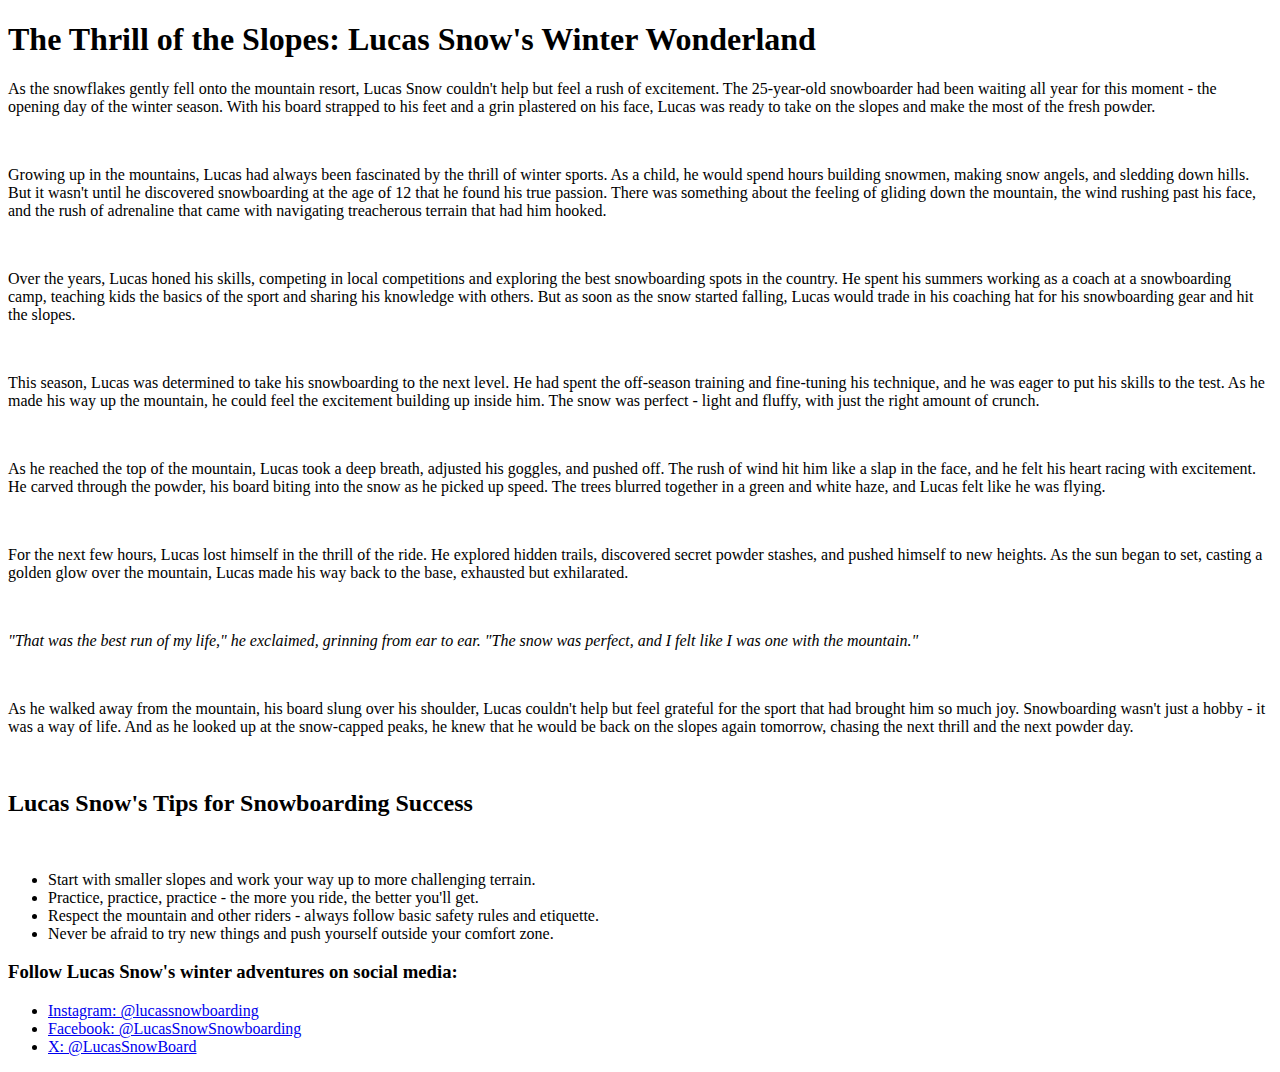
==== about.html @ 1262fd65 "abbout.html + aboutStyle.css commit #1" ====
<!DOCTYPE html>
<html lang="en">

<head>
  <meta charset="UTF-8">
  <meta name="viewport" content="width=device-width, initial-scale=1.0">
  <title>About us</title>
  <link rel="stylesheet" href="Css/style.css">
  <!-- <link rel="stylesheet" href="Css/reset.css"> -->
</head>

<body>

  <article type="text">
    <h1>
      The Thrill of the Slopes:
      Lucas Snow's Winter Wonderland
    </h1>

    <p type="text">
      As the snowflakes gently fell onto the
      mountain resort, Lucas Snow couldn't help but feel
      a rush of excitement. The 25-year-old snowboarder
      had been waiting all year for this moment - the
      opening day of the winter season. With his board
      strapped to his feet and a grin plastered on his
      face, Lucas was ready to take on the slopes and
      make the most of the fresh powder.
    </p>

    <br>

    <p type="text">
      Growing up in the mountains, Lucas had always been
      fascinated by the thrill of winter sports. As a
      child, he would spend hours building snowmen,
      making snow angels, and sledding down hills.
      But it wasn't until he discovered snowboarding
      at the age of 12 that he found his true passion.
      There was something about the feeling of gliding
      down the mountain, the wind rushing past his face,
      and the rush of adrenaline that came with navigating
      treacherous terrain that had him hooked.
    </p>

    <br>

    <p type="text">
      Over the years, Lucas honed his skills, competing in local competitions and exploring the best snowboarding spots
      in the country. He spent his summers working as a coach at a snowboarding camp, teaching kids the basics of the
      sport and sharing his knowledge with others. But as soon as the snow started falling, Lucas would trade in his
      coaching hat for his snowboarding gear and hit the slopes.
    </p>

    <br>

    <p type="text">
      This season, Lucas was determined to take his snowboarding to the next level. He had spent the off-season training
      and fine-tuning his technique, and he was eager to put his skills to the test. As he made his way up the mountain,
      he could feel the excitement building up inside him. The snow was perfect - light and fluffy, with just the right
      amount of crunch.
    </p>

    <br>

    <p type="text">
      As he reached the top of the mountain, Lucas took a deep breath, adjusted his goggles, and pushed off. The rush of
      wind hit him like a slap in the face, and he felt his heart racing with excitement. He carved through the powder,
      his board biting into the snow as he picked up speed. The trees blurred together in a green and white haze, and
      Lucas felt like he was flying.
    </p>

    <br>

    <p type="text">
      For the next few hours, Lucas lost himself in the thrill of the ride. He explored hidden trails, discovered secret
      powder stashes, and pushed himself to new heights. As the sun began to set, casting a golden glow over the
      mountain, Lucas made his way back to the base, exhausted but exhilarated.
    </p>

    <br>

    <p type="text">
      <i>
        "That was the best run of my life," he exclaimed, grinning from ear to ear. "The snow was perfect, and I felt
        like
        I was one with the mountain."
      </i>
    </p>

    <br>

    <p type="text">
      As he walked away from the mountain, his board slung over his shoulder, Lucas couldn't help but feel grateful for
      the sport that had brought him so much joy. Snowboarding wasn't just a hobby - it was a way of life. And as he
      looked up at the snow-capped peaks, he knew that he would be back on the slopes again tomorrow, chasing the next
      thrill and the next powder day.
    </p>

    <br>

    <h2>
      Lucas Snow's Tips for Snowboarding Success
    </h2>

    <br>

    <ul type="list">
      <li>Start with smaller slopes and work your way up to more challenging terrain.</li>
      <li>Practice, practice, practice - the more you ride, the better you'll get.</li>
      <li>Respect the mountain and other riders - always follow basic safety rules and etiquette.</li>
      <li>Never be afraid to try new things and push yourself outside your comfort zone.</li>
    </ul>

    <h3>
      Follow Lucas Snow's winter adventures on social media:
    </h3>

    <ul type="list">
      <li><a href="https://www.instagram.com/">Instagram: @lucassnowboarding</a></li>
      <li><a href="https://www.facebook.com/">Facebook: @LucasSnowSnowboarding</a></li>
      <li><a href="https://x.com/?lang=en">X: @LucasSnowBoard</a></li>
    </ul>
  </article>

  <script src="Js/main.js"></script>
</body>

</html>
---- Css/style.css ----
.text__title {
  font-size: 65px;
  margin-bottom: 10px;
}
.text__subtitle {
}
.text__someInfo {
}
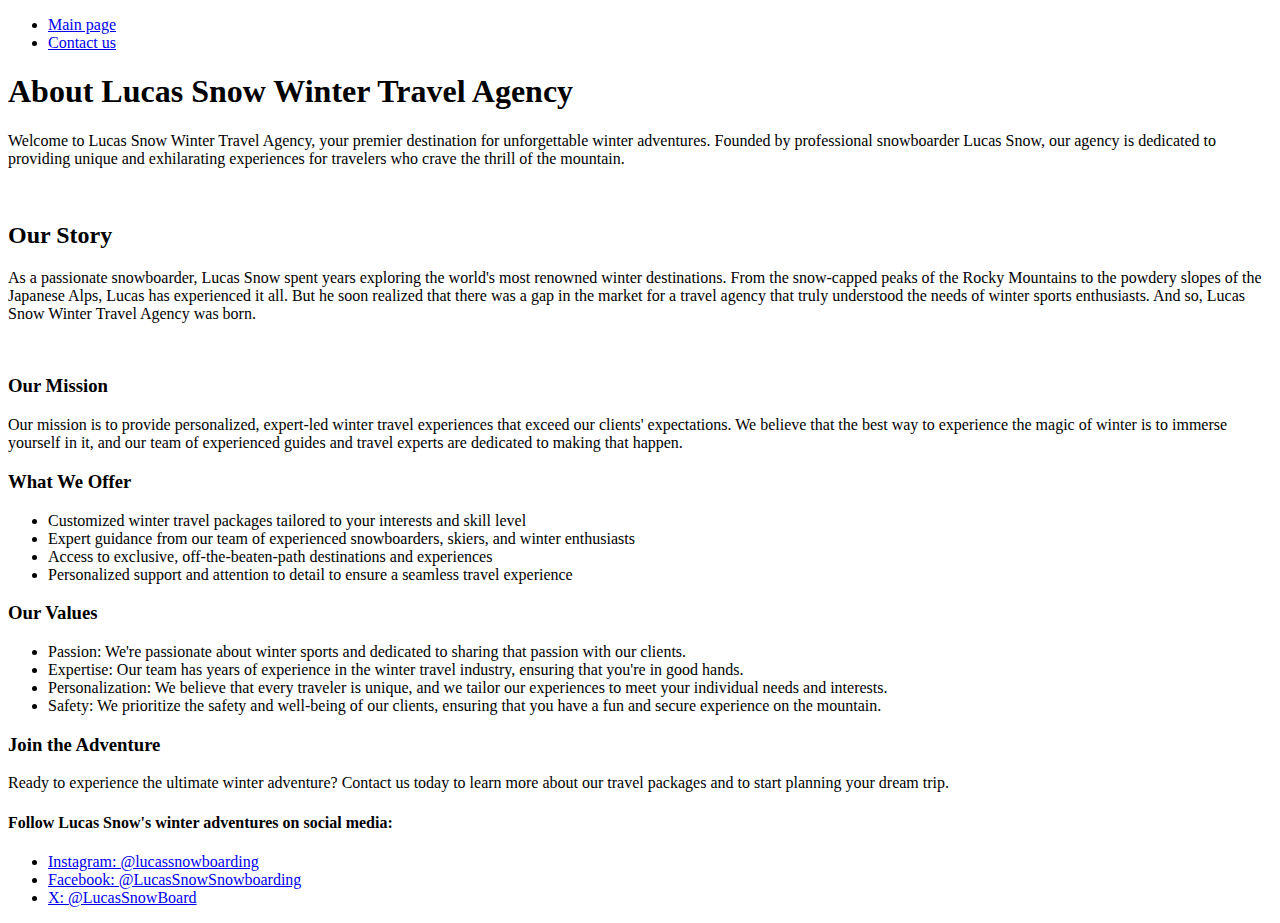
==== commit f8d4791e: "Merge branch 'master' of https://github.com/2labor/WebDew_Project_Burunduchki" ====
--- a/about.html
+++ b/about.html
@@ -5,125 +5,122 @@
   <meta charset="UTF-8">
   <meta name="viewport" content="width=device-width, initial-scale=1.0">
   <title>About us</title>
-  <link rel="stylesheet" href="Css/style.css">
+  <link rel="stylesheet" href="Css/aboutStyle.css">
   <!-- <link rel="stylesheet" href="Css/reset.css"> -->
 </head>
 
 <body>
 
-  <article type="text">
+  <header>
+    <nav class="header__navigation">
+      <ul class="header__list">
+        <li class="header__item">
+          <a href="index.html" class="header__link">Main page</a>
+        </li>
+        <li class="header__item">
+          <a href="contact.html" class="header__link">Contact us</a>
+        </li>
+      </ul>
+    </nav>
+  </header>
+
+  <article>
     <h1>
-      The Thrill of the Slopes:
-      Lucas Snow's Winter Wonderland
+      About Lucas Snow Winter Travel Agency
     </h1>
 
-    <p type="text">
-      As the snowflakes gently fell onto the
-      mountain resort, Lucas Snow couldn't help but feel
-      a rush of excitement. The 25-year-old snowboarder
-      had been waiting all year for this moment - the
-      opening day of the winter season. With his board
-      strapped to his feet and a grin plastered on his
-      face, Lucas was ready to take on the slopes and
-      make the most of the fresh powder.
-    </p>
-
-    <br>
-
-    <p type="text">
-      Growing up in the mountains, Lucas had always been
-      fascinated by the thrill of winter sports. As a
-      child, he would spend hours building snowmen,
-      making snow angels, and sledding down hills.
-      But it wasn't until he discovered snowboarding
-      at the age of 12 that he found his true passion.
-      There was something about the feeling of gliding
-      down the mountain, the wind rushing past his face,
-      and the rush of adrenaline that came with navigating
-      treacherous terrain that had him hooked.
-    </p>
-
-    <br>
-
-    <p type="text">
-      Over the years, Lucas honed his skills, competing in local competitions and exploring the best snowboarding spots
-      in the country. He spent his summers working as a coach at a snowboarding camp, teaching kids the basics of the
-      sport and sharing his knowledge with others. But as soon as the snow started falling, Lucas would trade in his
-      coaching hat for his snowboarding gear and hit the slopes.
-    </p>
-
-    <br>
-
-    <p type="text">
-      This season, Lucas was determined to take his snowboarding to the next level. He had spent the off-season training
-      and fine-tuning his technique, and he was eager to put his skills to the test. As he made his way up the mountain,
-      he could feel the excitement building up inside him. The snow was perfect - light and fluffy, with just the right
-      amount of crunch.
-    </p>
-
-    <br>
-
-    <p type="text">
-      As he reached the top of the mountain, Lucas took a deep breath, adjusted his goggles, and pushed off. The rush of
-      wind hit him like a slap in the face, and he felt his heart racing with excitement. He carved through the powder,
-      his board biting into the snow as he picked up speed. The trees blurred together in a green and white haze, and
-      Lucas felt like he was flying.
-    </p>
-
-    <br>
-
-    <p type="text">
-      For the next few hours, Lucas lost himself in the thrill of the ride. He explored hidden trails, discovered secret
-      powder stashes, and pushed himself to new heights. As the sun began to set, casting a golden glow over the
-      mountain, Lucas made his way back to the base, exhausted but exhilarated.
-    </p>
-
-    <br>
-
-    <p type="text">
-      <i>
-        "That was the best run of my life," he exclaimed, grinning from ear to ear. "The snow was perfect, and I felt
-        like
-        I was one with the mountain."
-      </i>
-    </p>
-
-    <br>
-
-    <p type="text">
-      As he walked away from the mountain, his board slung over his shoulder, Lucas couldn't help but feel grateful for
-      the sport that had brought him so much joy. Snowboarding wasn't just a hobby - it was a way of life. And as he
-      looked up at the snow-capped peaks, he knew that he would be back on the slopes again tomorrow, chasing the next
-      thrill and the next powder day.
+    <p>
+      Welcome to Lucas Snow Winter Travel Agency, your premier destination for unforgettable winter adventures. Founded
+      by professional snowboarder Lucas Snow, our agency is dedicated to providing unique and exhilarating experiences
+      for travelers who crave the thrill of the mountain.
     </p>
 
     <br>
 
     <h2>
-      Lucas Snow's Tips for Snowboarding Success
+      Our Story
     </h2>
+
+    <p>
+      As a passionate snowboarder, Lucas Snow spent years exploring the world's most renowned winter destinations. From
+      the snow-capped peaks of the Rocky Mountains to the powdery slopes of the Japanese Alps, Lucas has experienced it
+      all. But he soon realized that there was a gap in the market for a travel agency that truly understood the needs
+      of winter sports enthusiasts. And so, Lucas Snow Winter Travel Agency was born.
+    </p>
 
     <br>
 
-    <ul type="list">
-      <li>Start with smaller slopes and work your way up to more challenging terrain.</li>
-      <li>Practice, practice, practice - the more you ride, the better you'll get.</li>
-      <li>Respect the mountain and other riders - always follow basic safety rules and etiquette.</li>
-      <li>Never be afraid to try new things and push yourself outside your comfort zone.</li>
+    <h3>
+      Our Mission
+    </h3>
+
+    <p>
+      Our mission is to provide personalized, expert-led winter travel experiences that exceed our clients'
+      expectations. We believe that the best way to experience the magic of winter is to immerse yourself in it, and our
+      team of experienced guides and travel experts are dedicated to making that happen.
+    </p>
+
+    <h3>
+      What We Offer
+    </h3>
+
+    <ul>
+      <li>Customized winter travel packages tailored to your interests and skill level</li>
+
+      <li>Expert guidance from our team of experienced snowboarders, skiers, and winter enthusiasts</li>
+
+      <li>Access to exclusive, off-the-beaten-path destinations and experiences</li>
+
+      <li>Personalized support and attention to detail to ensure a seamless travel experience</li>
     </ul>
 
     <h3>
+      Our Values
+    </h3>
+
+    <ul>
+      <li>
+        Passion: We're passionate about winter sports
+        and dedicated to sharing that passion with our clients.
+      </li>
+      <li>
+        Expertise: Our team has years of experience in
+        the winter travel industry, ensuring that you're in good hands.
+      </li>
+      <li>
+        Personalization: We believe that every traveler is unique, and we tailor our experiences to meet your
+        individual needs and interests.
+      </li>
+      <li>
+        Safety: We prioritize the safety and well-being of our clients, ensuring that you have a fun and secure
+        experience on the mountain.
+      </li>
+    </ul>
+
+    <h3>
+      Join the Adventure
+    </h3>
+
+    <p>
+      Ready to experience the ultimate winter adventure? Contact us today to learn more about our travel packages and to
+      start planning your dream trip.
+    </p>
+
+  </article>
+
+  <footer>
+    <h4>
       Follow Lucas Snow's winter adventures on social media:
-    </h3>
+    </h4>
 
     <ul type="list">
       <li><a href="https://www.instagram.com/">Instagram: @lucassnowboarding</a></li>
       <li><a href="https://www.facebook.com/">Facebook: @LucasSnowSnowboarding</a></li>
       <li><a href="https://x.com/?lang=en">X: @LucasSnowBoard</a></li>
     </ul>
-  </article>
+  </footer>
 
   <script src="Js/main.js"></script>
 </body>
 
-</html>+</html>
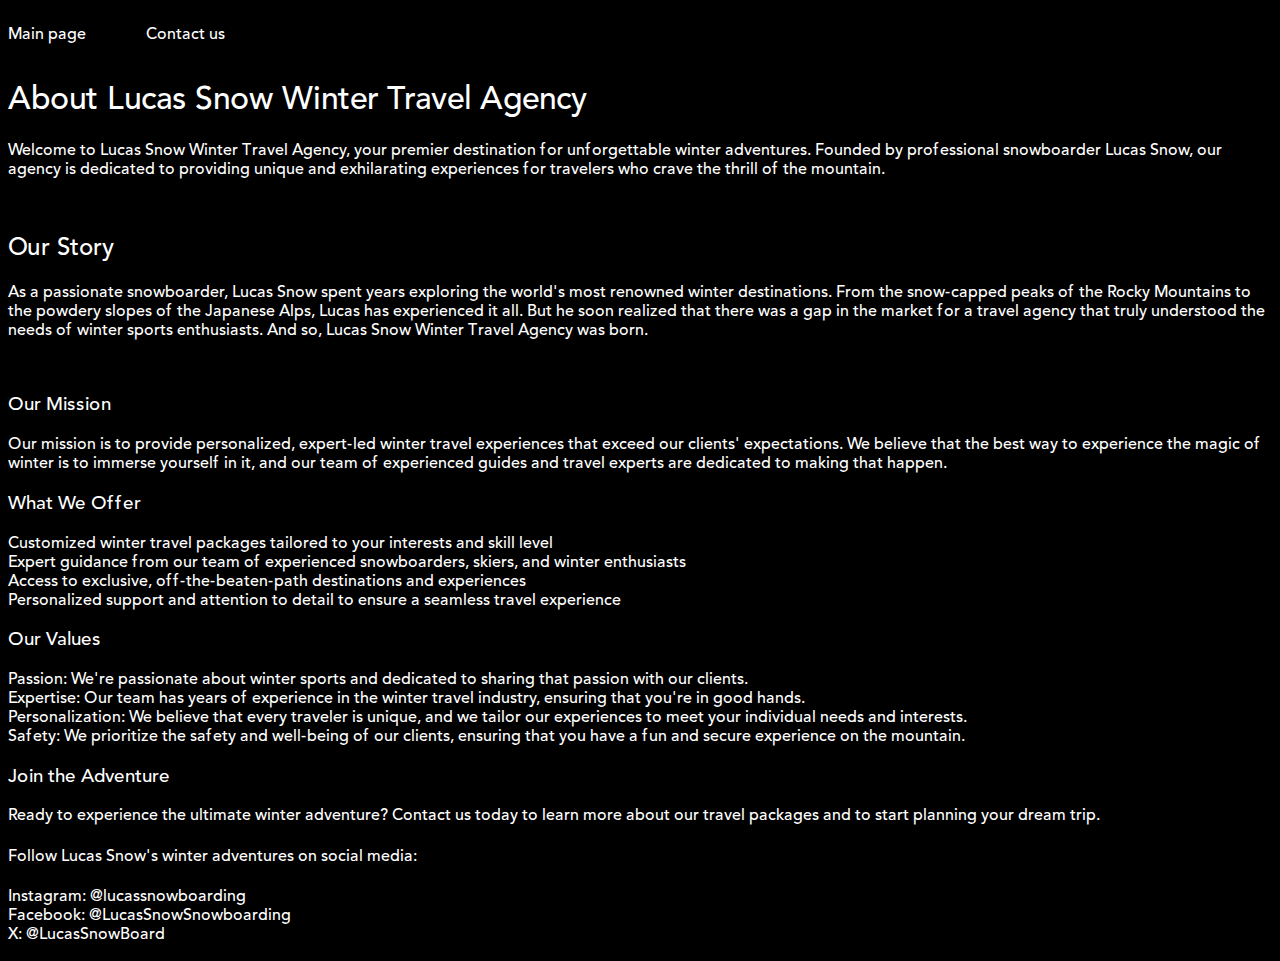
==== commit 357a23f7: "commit #4" ====
--- a/about.html
+++ b/about.html
@@ -6,19 +6,20 @@
   <meta name="viewport" content="width=device-width, initial-scale=1.0">
   <title>About us</title>
   <link rel="stylesheet" href="Css/aboutStyle.css">
+  <link rel="stylesheet" href="Fonts/fonts.css">
   <!-- <link rel="stylesheet" href="Css/reset.css"> -->
 </head>
 
 <body>
 
-  <header>
-    <nav class="header__navigation">
-      <ul class="header__list">
-        <li class="header__item">
-          <a href="index.html" class="header__link">Main page</a>
+  <header class="header">
+    <nav class="header-navigation">
+      <ul class="header-list">
+        <li class="header-item">
+          <a href="index.html" class="header-link">Main page</a>
         </li>
-        <li class="header__item">
-          <a href="contact.html" class="header__link">Contact us</a>
+        <li class="header-item">
+          <a href="contact.html" class="header-link">Contact us</a>
         </li>
       </ul>
     </nav>
@@ -123,4 +124,4 @@
   <script src="Js/main.js"></script>
 </body>
 
-</html>
+</html>--- a/Css/aboutStyle.css
+++ b/Css/aboutStyle.css
@@ -0,0 +1,35 @@
+* {
+  padding: 0;
+}
+
+body {
+  background-color: black;
+  color: white;
+  font-family: 'AvenirLTStd-Medium', serif;;
+}
+
+li {
+  list-style: none;
+}
+
+a {
+  text-decoration: none;
+  color: inherit;
+}
+
+.header {
+  display: flex;
+  justify-content: space-between;
+  align-items: center;
+  margin-top: 10px;
+}
+
+.header-list {
+  display: flex;
+  gap: 60px;
+  list-style: none;
+}
+
+.header-item {
+
+}--- a/Fonts/fonts.css
+++ b/Fonts/fonts.css
@@ -0,0 +1,17 @@
+@font-face {
+  font-family: 'AvenirLTStd-Medium';
+  src: local('AvenirLTStd-Medium'),
+    url('AvenirLTStd-Medium.woff2') format('woff2');
+  font-style: normal;
+  font-weight: 600;
+  font-display: swap;
+}
+
+@font-face {
+  font-family: 'BebasKai';
+  src: local('BebasKai'),
+    url('BebasKai.woff2') format('woff2');
+  font-style: normal;
+  font-weight: 400;
+  font-display: swap;
+}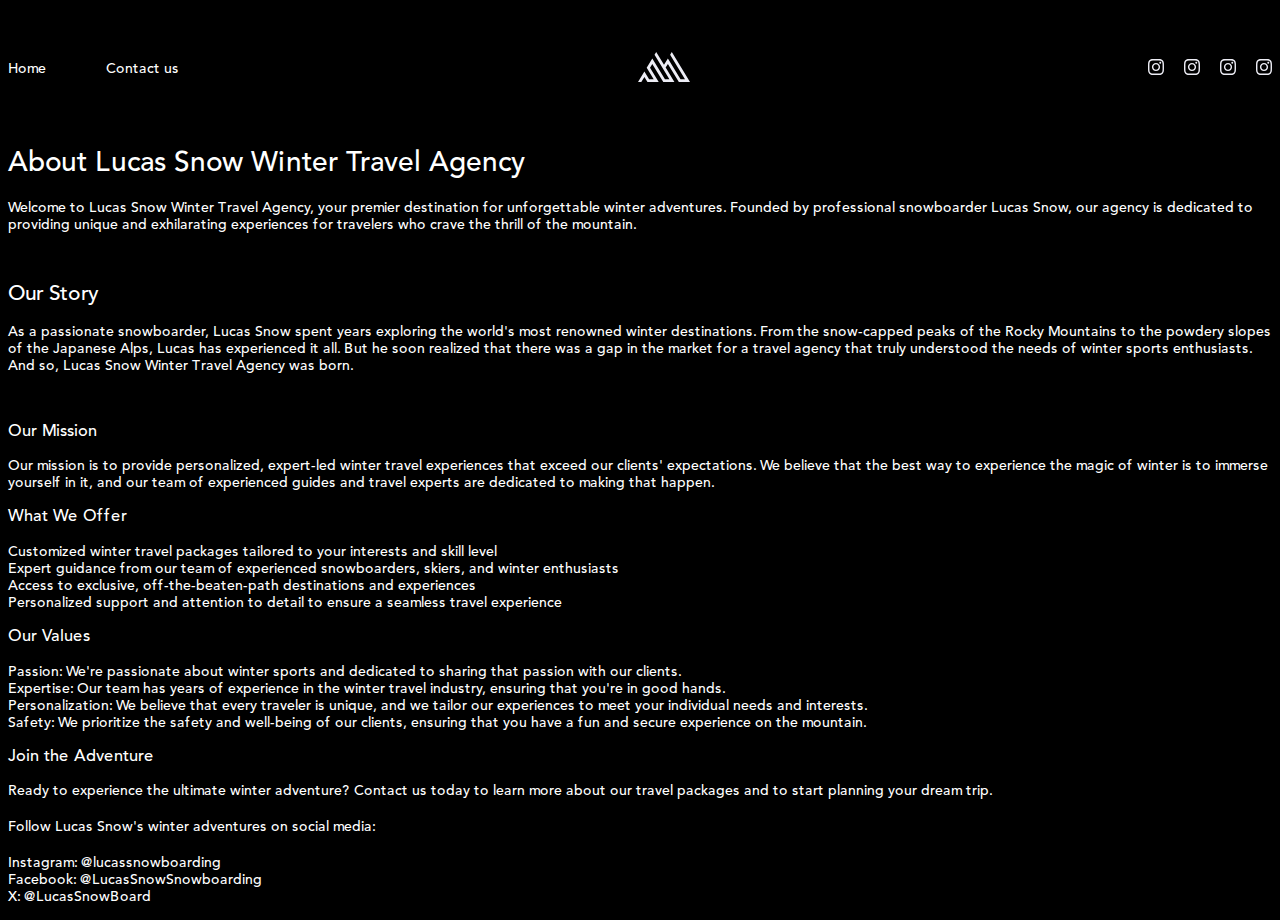
==== commit 4c0f6f69: "Commit #2.3" ====
--- a/about.html
+++ b/about.html
@@ -2,27 +2,75 @@
 <html lang="en">
 
 <head>
+
   <meta charset="UTF-8">
   <meta name="viewport" content="width=device-width, initial-scale=1.0">
+
   <title>About us</title>
+
+  <link rel="stylesheet" href="Css/style.css">
+  <link rel="stylesheet" href="Fonts/fonts.css">
   <link rel="stylesheet" href="Css/aboutStyle.css">
   <link rel="stylesheet" href="Fonts/fonts.css">
-  <!-- <link rel="stylesheet" href="Css/reset.css"> -->
+
+
 </head>
 
 <body>
 
   <header class="header">
-    <nav class="header-navigation">
-      <ul class="header-list">
-        <li class="header-item">
-          <a href="index.html" class="header-link">Main page</a>
+    <nav class="navigation">
+      <ul class="navigation__list">
+        <li class="navigation__item">
+          <a href="index.html" class="navigation__link">Home</a>
         </li>
-        <li class="header-item">
-          <a href="contact.html" class="header-link">Contact us</a>
+        <li class="navigation__item">
+          <a href="contact.html" class="navigation__link">Contact us</a>
         </li>
       </ul>
     </nav>
+    <a href="index.html" class="header__logo">
+      <svg width="52" height="30" viewBox="0 0 52 30" fill="none" xmlns="http://www.w3.org/2000/svg">
+        <g clip-path="url(#clip0_3_50)">
+        <path d="M40.87 30H52L33.7957 0.00018678L32.1284 2.74753L46.9984 27.2525H42.5371L29.898 6.42353L26.0001 12.847L18.2044 0L16.5372 2.74743L31.4073 27.2525H26.9459L14.3066 6.42344L8.68143 15.6936L15.7024 27.2525H11.1301L6.39854 19.4554L0 30H3.33443L6.39854 24.9502L9.46294 30H20.7063L12.0162 15.6929L14.3066 11.9182L25.2787 30H36.4087L27.6672 15.5943L29.898 11.9183L40.87 30Z" fill="#EDEDF5"/>
+        </g>
+        <defs>
+        <clipPath id="clip0_3_50">
+        <rect width="52" height="30" fill="white"/>
+        </clipPath>
+        </defs>
+      </svg>
+    </a>
+    <ul class="social__list">
+      <li class="social__item">
+        <a href="index.html" class="social__link">
+          <svg width="16" height="16" viewBox="0 0 16 16" fill="none" xmlns="http://www.w3.org/2000/svg">
+            <path d="M8.00179 3.8987C5.73162 3.8987 3.9005 5.72982 3.9005 7.99999C3.9005 10.2701 5.73162 12.1013 8.00179 12.1013C10.2719 12.1013 12.1031 10.2701 12.1031 7.99999C12.1031 5.72982 10.2719 3.8987 8.00179 3.8987ZM8.00179 10.6664C6.53475 10.6664 5.33542 9.47059 5.33542 7.99999C5.33542 6.52938 6.53118 5.33362 8.00179 5.33362C9.47239 5.33362 10.6682 6.52938 10.6682 7.99999C10.6682 9.47059 9.46882 10.6664 8.00179 10.6664ZM13.2274 3.73094C13.2274 4.26278 12.7991 4.68755 12.2708 4.68755C11.739 4.68755 11.3142 4.25922 11.3142 3.73094C11.3142 3.20266 11.7426 2.77433 12.2708 2.77433C12.7991 2.77433 13.2274 3.20266 13.2274 3.73094ZM15.9438 4.70183C15.8831 3.4204 15.5904 2.28532 14.6516 1.35012C13.7165 0.414932 12.5814 0.122239 11.2999 0.0579886C9.97925 -0.0169695 6.02075 -0.0169695 4.70006 0.0579886C3.4222 0.118669 2.28712 0.411363 1.34835 1.34656C0.409593 2.28175 0.120468 3.41683 0.0562186 4.69826C-0.0187395 6.01895 -0.0187395 9.97745 0.0562186 11.2981C0.116899 12.5796 0.409593 13.7147 1.34835 14.6498C2.28712 15.585 3.41863 15.8777 4.70006 15.942C6.02075 16.0169 9.97925 16.0169 11.2999 15.942C12.5814 15.8813 13.7165 15.5886 14.6516 14.6498C15.5868 13.7147 15.8795 12.5796 15.9438 11.2981C16.0187 9.97745 16.0187 6.02252 15.9438 4.70183ZM14.2376 12.7152C13.9592 13.4148 13.4202 13.9538 12.717 14.2358C11.664 14.6534 9.16542 14.557 8.00179 14.557C6.83815 14.557 4.33597 14.6498 3.28656 14.2358C2.58695 13.9574 2.04796 13.4184 1.76598 12.7152C1.34835 11.6622 1.44473 9.16362 1.44473 7.99999C1.44473 6.83635 1.35192 4.33417 1.76598 3.28476C2.04439 2.58515 2.58338 2.04616 3.28656 1.76418C4.33954 1.34656 6.83815 1.44293 8.00179 1.44293C9.16542 1.44293 11.6676 1.35012 12.717 1.76418C13.4166 2.0426 13.9556 2.58158 14.2376 3.28476C14.6552 4.33774 14.5588 6.83635 14.5588 7.99999C14.5588 9.16362 14.6552 11.6658 14.2376 12.7152Z" fill="#EDEDF5"/>
+            </svg>
+        </a>
+      </li>
+      <li class="social__item">
+        <a href="/" class="social__link">
+          <svg width="16" height="16" viewBox="0 0 16 16" fill="none" xmlns="http://www.w3.org/2000/svg">
+            <path d="M8.00179 3.8987C5.73162 3.8987 3.9005 5.72982 3.9005 7.99999C3.9005 10.2701 5.73162 12.1013 8.00179 12.1013C10.2719 12.1013 12.1031 10.2701 12.1031 7.99999C12.1031 5.72982 10.2719 3.8987 8.00179 3.8987ZM8.00179 10.6664C6.53475 10.6664 5.33542 9.47059 5.33542 7.99999C5.33542 6.52938 6.53118 5.33362 8.00179 5.33362C9.47239 5.33362 10.6682 6.52938 10.6682 7.99999C10.6682 9.47059 9.46882 10.6664 8.00179 10.6664ZM13.2274 3.73094C13.2274 4.26278 12.7991 4.68755 12.2708 4.68755C11.739 4.68755 11.3142 4.25922 11.3142 3.73094C11.3142 3.20266 11.7426 2.77433 12.2708 2.77433C12.7991 2.77433 13.2274 3.20266 13.2274 3.73094ZM15.9438 4.70183C15.8831 3.4204 15.5904 2.28532 14.6516 1.35012C13.7165 0.414932 12.5814 0.122239 11.2999 0.0579886C9.97925 -0.0169695 6.02075 -0.0169695 4.70006 0.0579886C3.4222 0.118669 2.28712 0.411363 1.34835 1.34656C0.409593 2.28175 0.120468 3.41683 0.0562186 4.69826C-0.0187395 6.01895 -0.0187395 9.97745 0.0562186 11.2981C0.116899 12.5796 0.409593 13.7147 1.34835 14.6498C2.28712 15.585 3.41863 15.8777 4.70006 15.942C6.02075 16.0169 9.97925 16.0169 11.2999 15.942C12.5814 15.8813 13.7165 15.5886 14.6516 14.6498C15.5868 13.7147 15.8795 12.5796 15.9438 11.2981C16.0187 9.97745 16.0187 6.02252 15.9438 4.70183ZM14.2376 12.7152C13.9592 13.4148 13.4202 13.9538 12.717 14.2358C11.664 14.6534 9.16542 14.557 8.00179 14.557C6.83815 14.557 4.33597 14.6498 3.28656 14.2358C2.58695 13.9574 2.04796 13.4184 1.76598 12.7152C1.34835 11.6622 1.44473 9.16362 1.44473 7.99999C1.44473 6.83635 1.35192 4.33417 1.76598 3.28476C2.04439 2.58515 2.58338 2.04616 3.28656 1.76418C4.33954 1.34656 6.83815 1.44293 8.00179 1.44293C9.16542 1.44293 11.6676 1.35012 12.717 1.76418C13.4166 2.0426 13.9556 2.58158 14.2376 3.28476C14.6552 4.33774 14.5588 6.83635 14.5588 7.99999C14.5588 9.16362 14.6552 11.6658 14.2376 12.7152Z" fill="#EDEDF5"/>
+            </svg>
+        </a>
+      </li>
+      <li class="social__item">
+        <a href="/" class="social__link">
+          <svg width="16" height="16" viewBox="0 0 16 16" fill="none" xmlns="http://www.w3.org/2000/svg">
+            <path d="M8.00179 3.8987C5.73162 3.8987 3.9005 5.72982 3.9005 7.99999C3.9005 10.2701 5.73162 12.1013 8.00179 12.1013C10.2719 12.1013 12.1031 10.2701 12.1031 7.99999C12.1031 5.72982 10.2719 3.8987 8.00179 3.8987ZM8.00179 10.6664C6.53475 10.6664 5.33542 9.47059 5.33542 7.99999C5.33542 6.52938 6.53118 5.33362 8.00179 5.33362C9.47239 5.33362 10.6682 6.52938 10.6682 7.99999C10.6682 9.47059 9.46882 10.6664 8.00179 10.6664ZM13.2274 3.73094C13.2274 4.26278 12.7991 4.68755 12.2708 4.68755C11.739 4.68755 11.3142 4.25922 11.3142 3.73094C11.3142 3.20266 11.7426 2.77433 12.2708 2.77433C12.7991 2.77433 13.2274 3.20266 13.2274 3.73094ZM15.9438 4.70183C15.8831 3.4204 15.5904 2.28532 14.6516 1.35012C13.7165 0.414932 12.5814 0.122239 11.2999 0.0579886C9.97925 -0.0169695 6.02075 -0.0169695 4.70006 0.0579886C3.4222 0.118669 2.28712 0.411363 1.34835 1.34656C0.409593 2.28175 0.120468 3.41683 0.0562186 4.69826C-0.0187395 6.01895 -0.0187395 9.97745 0.0562186 11.2981C0.116899 12.5796 0.409593 13.7147 1.34835 14.6498C2.28712 15.585 3.41863 15.8777 4.70006 15.942C6.02075 16.0169 9.97925 16.0169 11.2999 15.942C12.5814 15.8813 13.7165 15.5886 14.6516 14.6498C15.5868 13.7147 15.8795 12.5796 15.9438 11.2981C16.0187 9.97745 16.0187 6.02252 15.9438 4.70183ZM14.2376 12.7152C13.9592 13.4148 13.4202 13.9538 12.717 14.2358C11.664 14.6534 9.16542 14.557 8.00179 14.557C6.83815 14.557 4.33597 14.6498 3.28656 14.2358C2.58695 13.9574 2.04796 13.4184 1.76598 12.7152C1.34835 11.6622 1.44473 9.16362 1.44473 7.99999C1.44473 6.83635 1.35192 4.33417 1.76598 3.28476C2.04439 2.58515 2.58338 2.04616 3.28656 1.76418C4.33954 1.34656 6.83815 1.44293 8.00179 1.44293C9.16542 1.44293 11.6676 1.35012 12.717 1.76418C13.4166 2.0426 13.9556 2.58158 14.2376 3.28476C14.6552 4.33774 14.5588 6.83635 14.5588 7.99999C14.5588 9.16362 14.6552 11.6658 14.2376 12.7152Z" fill="#EDEDF5"/>
+            </svg>
+        </a>
+      </li>
+      <li class="social__item">
+        <a href="/" class="social__link">
+          <svg width="16" height="16" viewBox="0 0 16 16" fill="none" xmlns="http://www.w3.org/2000/svg">
+            <path d="M8.00179 3.8987C5.73162 3.8987 3.9005 5.72982 3.9005 7.99999C3.9005 10.2701 5.73162 12.1013 8.00179 12.1013C10.2719 12.1013 12.1031 10.2701 12.1031 7.99999C12.1031 5.72982 10.2719 3.8987 8.00179 3.8987ZM8.00179 10.6664C6.53475 10.6664 5.33542 9.47059 5.33542 7.99999C5.33542 6.52938 6.53118 5.33362 8.00179 5.33362C9.47239 5.33362 10.6682 6.52938 10.6682 7.99999C10.6682 9.47059 9.46882 10.6664 8.00179 10.6664ZM13.2274 3.73094C13.2274 4.26278 12.7991 4.68755 12.2708 4.68755C11.739 4.68755 11.3142 4.25922 11.3142 3.73094C11.3142 3.20266 11.7426 2.77433 12.2708 2.77433C12.7991 2.77433 13.2274 3.20266 13.2274 3.73094ZM15.9438 4.70183C15.8831 3.4204 15.5904 2.28532 14.6516 1.35012C13.7165 0.414932 12.5814 0.122239 11.2999 0.0579886C9.97925 -0.0169695 6.02075 -0.0169695 4.70006 0.0579886C3.4222 0.118669 2.28712 0.411363 1.34835 1.34656C0.409593 2.28175 0.120468 3.41683 0.0562186 4.69826C-0.0187395 6.01895 -0.0187395 9.97745 0.0562186 11.2981C0.116899 12.5796 0.409593 13.7147 1.34835 14.6498C2.28712 15.585 3.41863 15.8777 4.70006 15.942C6.02075 16.0169 9.97925 16.0169 11.2999 15.942C12.5814 15.8813 13.7165 15.5886 14.6516 14.6498C15.5868 13.7147 15.8795 12.5796 15.9438 11.2981C16.0187 9.97745 16.0187 6.02252 15.9438 4.70183ZM14.2376 12.7152C13.9592 13.4148 13.4202 13.9538 12.717 14.2358C11.664 14.6534 9.16542 14.557 8.00179 14.557C6.83815 14.557 4.33597 14.6498 3.28656 14.2358C2.58695 13.9574 2.04796 13.4184 1.76598 12.7152C1.34835 11.6622 1.44473 9.16362 1.44473 7.99999C1.44473 6.83635 1.35192 4.33417 1.76598 3.28476C2.04439 2.58515 2.58338 2.04616 3.28656 1.76418C4.33954 1.34656 6.83815 1.44293 8.00179 1.44293C9.16542 1.44293 11.6676 1.35012 12.717 1.76418C13.4166 2.0426 13.9556 2.58158 14.2376 3.28476C14.6552 4.33774 14.5588 6.83635 14.5588 7.99999C14.5588 9.16362 14.6552 11.6658 14.2376 12.7152Z" fill="#EDEDF5"/>
+            </svg>
+        </a>
+      </li>
+    </ul>
   </header>
 
   <article>
--- a/Css/style.css
+++ b/Css/style.css
@@ -0,0 +1,65 @@
+:root{
+
+  --font-family-main:'AvenirLTStd-Medium', serif;
+  --font-family-accent:'BebasKai', serif;
+
+  --transition-duration: 0.3s;
+
+  --padding-x: 15px;
+  --content-width: 1280px;
+}
+
+body{
+  background-color: #000000;
+  font-family: var(--font-family-main);
+  font-weight: 600;
+  font-size: 14px;
+  color: #ffffff;
+}
+
+a{
+  transition-duration: var(--transition-duration);
+}
+
+.container{
+  padding-inline: var(--padding-x);
+  max-width: calc(var(--padding-x)*2 + var(--content-width));
+  margin-inline: auto;
+}
+
+.header {
+  display: flex;
+  justify-content: space-between;
+  align-items: center;
+  margin-top: 10px;
+}
+
+.navigation__list {
+  display: flex;
+  gap: 60px; 
+  text-wrap: nowrap;
+}
+
+.navigation__link {
+  display: flex;
+  align-items: center;
+  height: 90px;
+  transition-duration: var(--transition-duration);
+}
+
+.social__list {
+  display: flex;
+  gap: 20px;
+}
+
+.social__link svg {
+  transition-duration: var(--transition-duration);
+}
+
+.social__link svg:hover {
+  fill: #bebbbbcc;
+}
+
+.navigation__link:hover {
+  color: #bebbbbcc;
+}--- a/Css/aboutStyle.css
+++ b/Css/aboutStyle.css
@@ -5,7 +5,6 @@
 body {
   background-color: black;
   color: white;
-  font-family: 'AvenirLTStd-Medium', serif;;
 }
 
 li {
